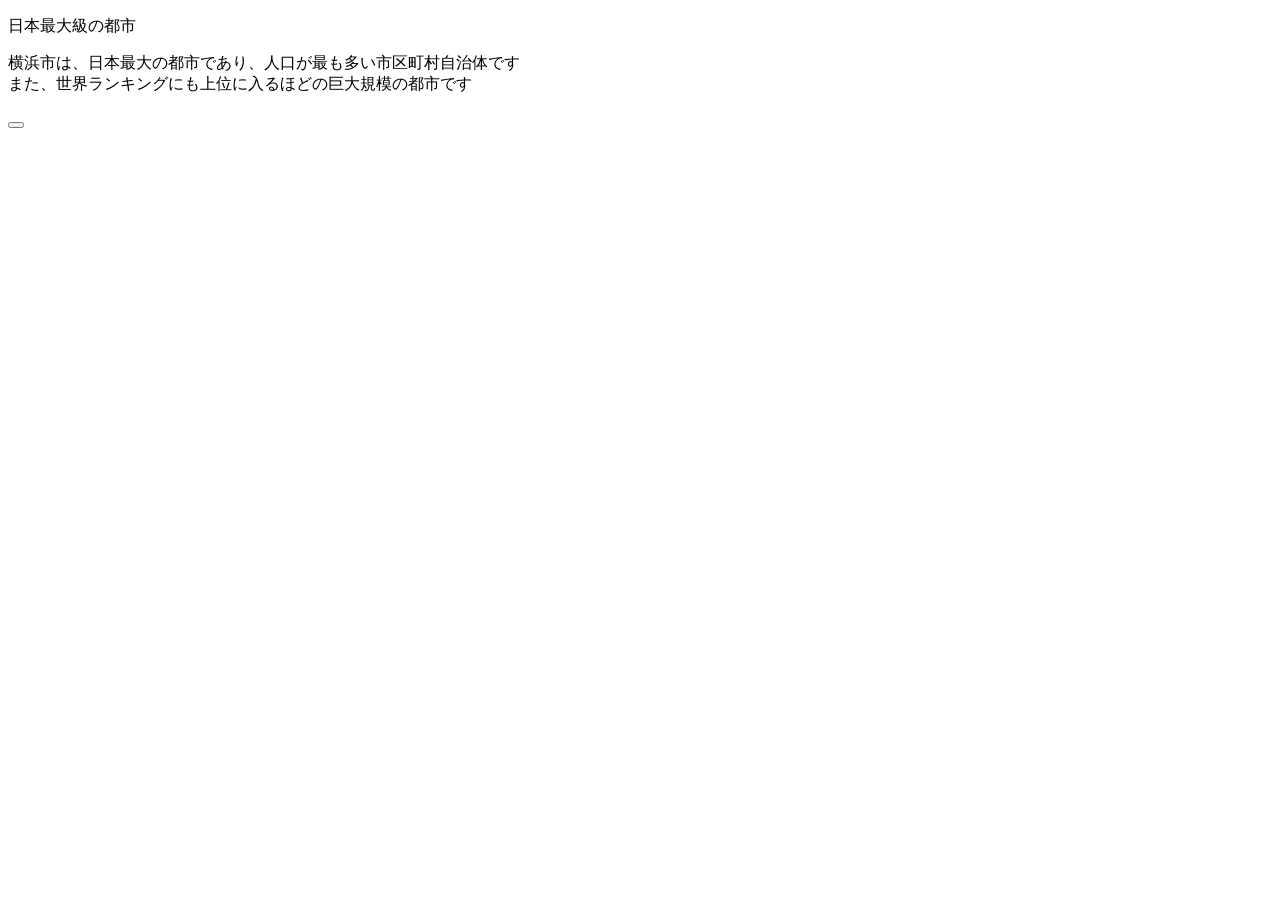
==== index.html @ 2bf11e72 "Add files via upload" ====
<!DOCTYPE html>
<html id="index" lang="ja">
<head></head>
<body>
<header></header>
<main>
	<p>日本最大級の都市</p>
	<p>横浜市は、日本最大の都市であり、人口が最も多い市区町村自治体です<br>
		また、世界ランキングにも上位に入るほどの巨大規模の都市です</p>
	<menu></menu>
</main>
<button id="topbutton"></button>
<footer>
</footer>
<noscript>
	<link href="/Users/hitoshihisazome/Documents/Kaien/個人ワーク/ホームページ/yokohama/yokohama/css/noscript.css" type="text/css" rel="stylesheet">
</noscript>
</body>
<script src="/Users/hitoshihisazome/Documents/Kaien/個人ワーク/ホームページ/yokohama/yokohama/JS/load.js"></script>
<script>load();</script>
<script src="/Users/hitoshihisazome/Documents/Kaien/個人ワーク/ホームページ/yokohama/yokohama/JS/link.js"></script>
</html>
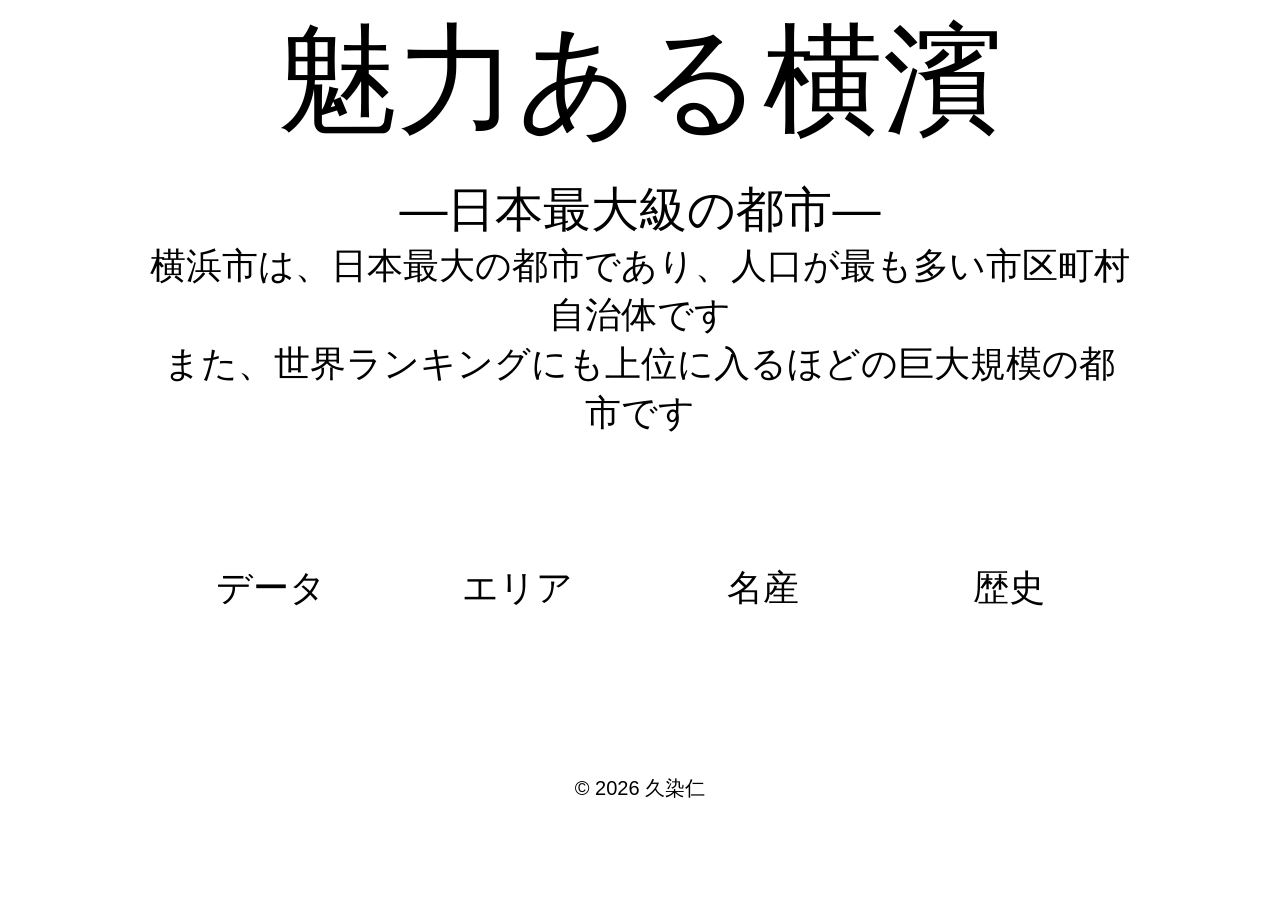
==== commit 26572829: "Add files via upload" ====
--- a/index.html
+++ b/index.html
@@ -13,10 +13,10 @@
 <footer>
 </footer>
 <noscript>
-	<link href="/Users/hitoshihisazome/Documents/Kaien/個人ワーク/ホームページ/yokohama/yokohama/css/noscript.css" type="text/css" rel="stylesheet">
+	<link href="https://hisazomeak26008.github.io/yokohama/css/noscript.css" type="text/css" rel="stylesheet">
 </noscript>
 </body>
-<script src="/Users/hitoshihisazome/Documents/Kaien/個人ワーク/ホームページ/yokohama/yokohama/JS/load.js"></script>
+<script src="https://hisazomeak26008.github.io/yokohama/JS/load.js"></script>
 <script>load();</script>
-<script src="/Users/hitoshihisazome/Documents/Kaien/個人ワーク/ホームページ/yokohama/yokohama/JS/link.js"></script>
+<script src="https://hisazomeak26008.github.io/yokohama/JS/link.js"></script>
 </html>
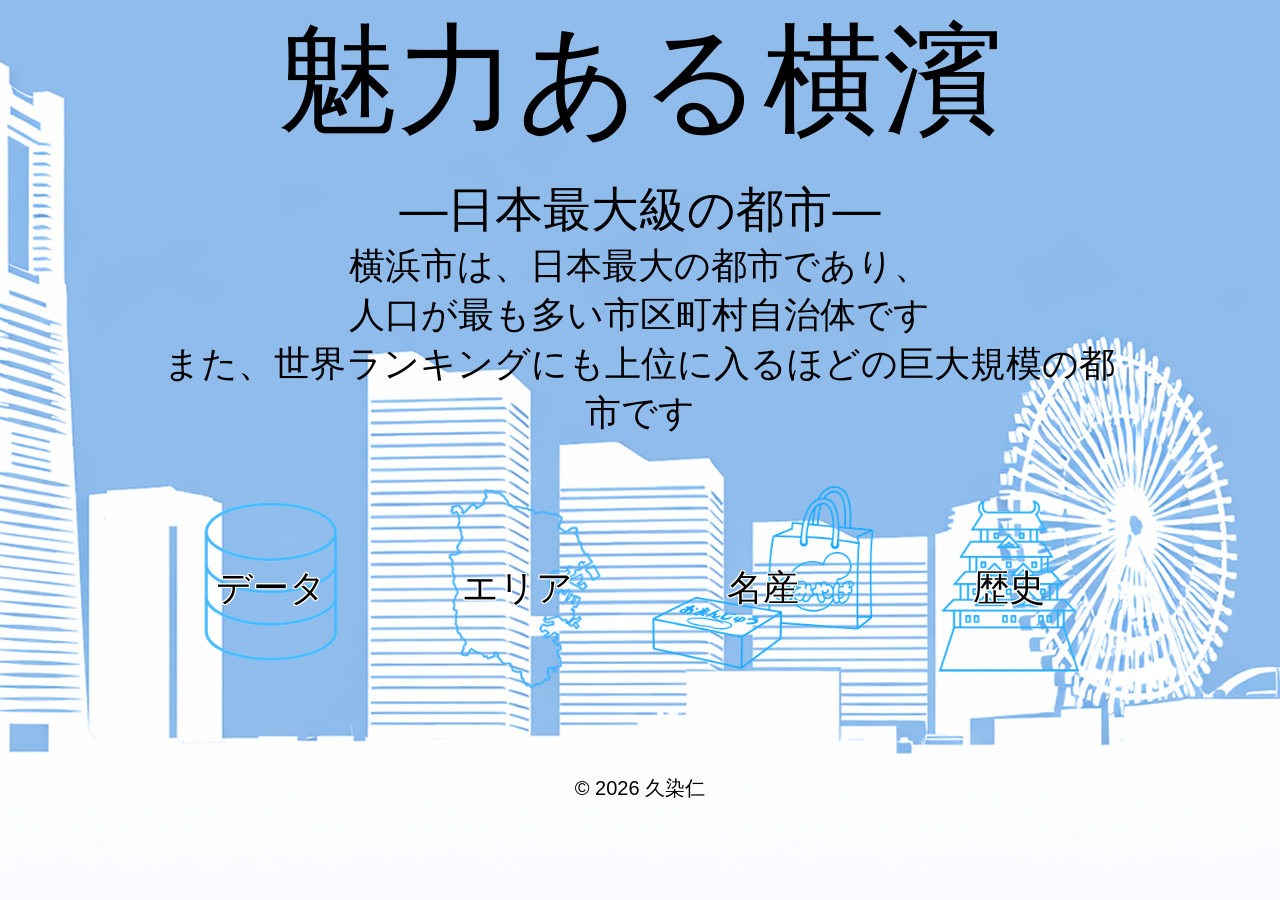
==== commit 53821998: "Add files via upload" ====
--- a/index.html
+++ b/index.html
@@ -5,7 +5,8 @@
 <header></header>
 <main>
 	<p>日本最大級の都市</p>
-	<p>横浜市は、日本最大の都市であり、人口が最も多い市区町村自治体です<br>
+	<p>横浜市は、日本最大の都市であり、<br>
+		人口が最も多い市区町村自治体です<br>
 		また、世界ランキングにも上位に入るほどの巨大規模の都市です</p>
 	<menu></menu>
 </main>
